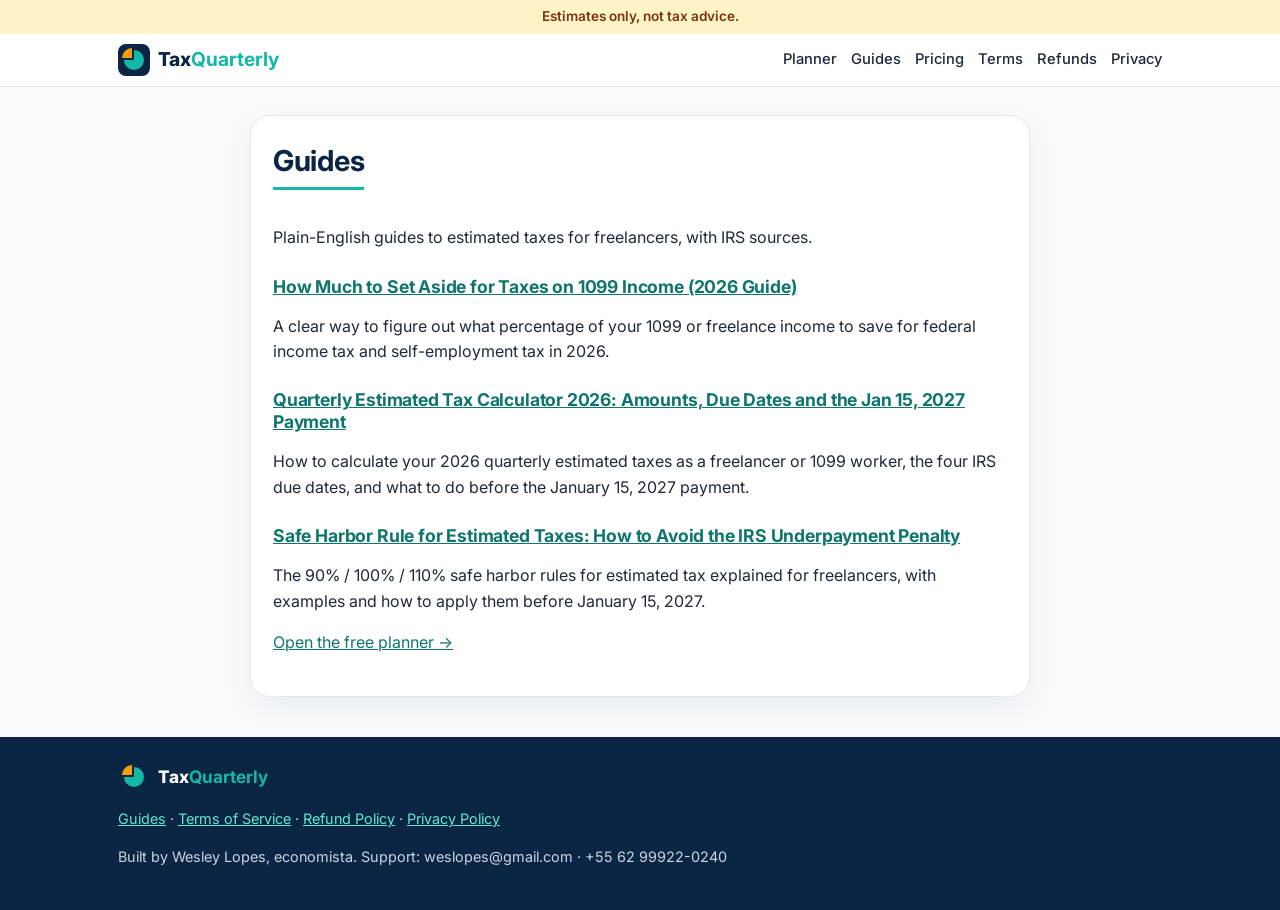
==== guides/index.html @ 536d3cc0 "Add guides section, sitemap and robots.txt" ====
<!doctype html><html lang="en"><head><meta charset="utf-8"><meta name="viewport" content="width=device-width,initial-scale=1"><title>Guides — Quarterly Estimated Tax for Freelancers | TaxQuarterly</title><meta name="description" content="Plain-English guides to quarterly estimated taxes for US freelancers and 1099 workers, with IRS sources."><link rel="canonical" href="https://taxquarterly.app/guides/"><link rel="icon" href="../assets/favicon.svg" type="image/svg+xml"><link rel="preconnect" href="https://fonts.googleapis.com"><link href="https://fonts.googleapis.com/css2?family=Inter:wght@400;500;600;700;800&display=swap" rel="stylesheet"><link rel="stylesheet" href="../style.css"></head><body>
<div class="disclaimer">Estimates only, not tax advice.</div>
<header class="site-head"><div class="wrap"><a class="brand" href="../index.html"><img src="../assets/logo.svg" alt="" width="32" height="32"><span>Tax<b>Quarterly</b></span></a><nav class="topnav"><a href="../index.html">Planner</a><a href="index.html">Guides</a><a href="../index.html#pricing">Pricing</a><a href="../terms.html">Terms</a><a href="../refund.html">Refunds</a><a href="../privacy.html">Privacy</a></nav></div></header>
<div class="wrap"><main class="legal"><h1>Guides</h1><p>Plain-English guides to estimated taxes for freelancers, with IRS sources.</p>
<h2><a href="how-much-to-set-aside-for-taxes-1099.html">How Much to Set Aside for Taxes on 1099 Income (2026 Guide)</a></h2><p>A clear way to figure out what percentage of your 1099 or freelance income to save for federal income tax and self-employment tax in 2026.</p>
<h2><a href="quarterly-estimated-tax-calculator-2026.html">Quarterly Estimated Tax Calculator 2026: Amounts, Due Dates and the Jan 15, 2027 Payment</a></h2><p>How to calculate your 2026 quarterly estimated taxes as a freelancer or 1099 worker, the four IRS due dates, and what to do before the January 15, 2027 payment.</p>
<h2><a href="safe-harbor-estimated-tax.html">Safe Harbor Rule for Estimated Taxes: How to Avoid the IRS Underpayment Penalty</a></h2><p>The 90% / 100% / 110% safe harbor rules for estimated tax explained for freelancers, with examples and how to apply them before January 15, 2027.</p>
<p><a class="btn" href="../index.html">Open the free planner →</a></p></main></div><footer><div class="wrap"><a class="brand" href="../index.html"><img src="../assets/logo.svg" alt="" width="32" height="32"><span>Tax<b>Quarterly</b></span></a><p class="links"><a href="index.html">Guides</a> · <a href="../terms.html">Terms of Service</a> · <a href="../refund.html">Refund Policy</a> · <a href="../privacy.html">Privacy Policy</a></p><p>Built by Wesley Lopes, economista. Support: weslopes@gmail.com · +55 62 99922-0240</p></div></footer></body></html>
---- style.css ----
:root{--navy:#0b2545;--teal:#0f766e;--teal2:#14b8a6;--amber:#f59e0b;--ink:#1e293b;--mut:#64748b;--line:#e2e8f0;--bg:#f8fafc}
*{box-sizing:border-box}html{scroll-behavior:smooth}
body{margin:0;font-family:Inter,system-ui,-apple-system,"Segoe UI",Roboto,sans-serif;color:var(--ink);background:var(--bg);line-height:1.6;font-size:16px}
a{color:var(--teal)}h1,h2,h3{color:var(--navy);line-height:1.25;letter-spacing:-.01em}
.wrap{max-width:1080px;margin:0 auto;padding:0 18px}
.disclaimer{background:#fef3c7;color:#78350f;text-align:center;font-weight:600;font-size:.85em;padding:6px 12px}
.site-head{background:#fff;border-bottom:1px solid var(--line);position:sticky;top:0;z-index:10}
.site-head .wrap{display:flex;align-items:center;justify-content:space-between;gap:12px;flex-wrap:wrap;padding-top:10px;padding-bottom:10px}
.brand{display:flex;align-items:center;gap:8px;font-weight:800;font-size:1.2em;color:var(--navy);text-decoration:none}.brand img{width:32px;height:32px}.brand b{color:var(--teal2)}
.topnav{display:flex;flex-wrap:wrap;gap:4px 14px;font-size:.92em}.topnav a{color:var(--ink);text-decoration:none;font-weight:500}.topnav a:hover{color:var(--teal)}
.hero{background:linear-gradient(135deg,var(--navy),#134e6f 60%,var(--teal));color:#e2e8f0}
.hero .wrap{display:grid;gap:24px;padding-top:36px;padding-bottom:40px;align-items:center}
.hero h1{color:#fff;font-size:2em;margin:.2em 0}.hero p{margin:.5em 0}.hero .what{background:rgba(255,255,255,.08);border:1px solid rgba(255,255,255,.15);border-radius:14px;padding:14px 16px;font-size:.95em}
.hero img{width:100%;max-width:420px;justify-self:center;filter:drop-shadow(0 20px 30px rgba(0,0,0,.25))}
.cta{display:inline-block;background:var(--amber);color:var(--navy);font-weight:700;padding:12px 20px;border-radius:12px;text-decoration:none;margin-top:8px}
.features{display:grid;grid-template-columns:repeat(auto-fit,minmax(220px,1fr));gap:16px;margin:-24px auto 32px;position:relative}
.feat{background:#fff;border:1px solid var(--line);border-radius:16px;padding:18px;box-shadow:0 6px 20px rgba(11,37,69,.06)}.feat img{width:44px;height:44px}.feat h3{margin:.4em 0 .2em;font-size:1.05em}.feat p{margin:0;color:var(--mut);font-size:.93em}
main{display:block}.card{background:#fff;border:1px solid var(--line);border-radius:20px;padding:20px;box-shadow:0 10px 30px rgba(11,37,69,.07);margin:24px 0}
.section-title{font-size:1.5em;margin:1.2em 0 .4em}
fieldset{border:1px solid var(--line);border-radius:14px;margin:14px 0;padding:12px 16px;background:#fcfdfe}legend{font-weight:700;color:var(--navy);padding:0 6px}
label{display:block;margin:8px 0;font-size:.95em}
input[type=number],select{display:block;width:100%;max-width:320px;margin-top:4px;padding:10px 12px;border:1px solid #cbd5e1;border-radius:10px;font:inherit;background:#fff}
input:focus,select:focus{outline:3px solid rgba(20,184,166,.3);border-color:var(--teal2)}
input[type=checkbox]{accent-color:var(--teal);width:18px;height:18px;vertical-align:middle}
#periods{display:grid;grid-template-columns:repeat(auto-fill,minmax(150px,1fr));gap:6px}
#out{background:linear-gradient(135deg,#ecfeff,#f0fdfa);border:1px solid #99f6e4;border-radius:16px;padding:16px 18px;margin-top:16px;overflow-x:auto}
.big{font-size:1.8em;font-weight:800;color:var(--teal)}table{border-collapse:collapse;width:100%}td{padding:6px 12px 6px 0;border-bottom:1px solid #ccfbf1}
.pro{margin:40px 0}.plans{display:grid;grid-template-columns:repeat(auto-fit,minmax(280px,1fr));gap:18px}
.plan{background:#fff;border:1px solid var(--line);border-radius:20px;padding:6px 22px 20px;box-shadow:0 8px 24px rgba(11,37,69,.06)}
.plan.featured{border:2px solid var(--teal2);background:linear-gradient(180deg,#f0fdfa,#fff 40%)}
.plan ul{padding:0;list-style:none}.plan li{padding:6px 0 6px 28px;position:relative}.plan li:before{content:"";position:absolute;left:0;top:10px;width:18px;height:18px;border-radius:50%;background:var(--teal2) url("data:image/svg+xml,%3Csvg xmlns='http://www.w3.org/2000/svg' viewBox='0 0 20 20'%3E%3Cpath d='M5 10l3 3 7-7' stroke='white' stroke-width='2.5' fill='none'/%3E%3C/svg%3E") center/14px no-repeat}
.soon{font-size:.6em;background:var(--amber);color:var(--navy);padding:2px 8px;border-radius:999px;vertical-align:middle}
.fine{font-size:.85em;color:var(--mut)}button{font:inherit;width:100%;padding:12px;border-radius:12px;border:0;background:var(--navy);color:#fff;font-weight:600}button[disabled]{opacity:.55;cursor:not-allowed}
.sources{font-size:.88em;color:var(--mut);background:#fff;border:1px solid var(--line);border-radius:16px;padding:6px 18px 12px;margin-bottom:32px}.sources h2{font-size:1.1em}
footer{background:var(--navy);color:#cbd5e1;font-size:.9em;margin-top:40px}footer .wrap{padding-top:24px;padding-bottom:28px}footer a{color:#5eead4}footer .disclaimer{border-radius:10px;margin-bottom:12px}
footer .brand{color:#fff;margin-bottom:6px}
.legal{max-width:780px;margin:28px auto;background:#fff;border:1px solid var(--line);border-radius:20px;padding:8px 22px 24px;box-shadow:0 10px 30px rgba(11,37,69,.06)}
.legal h1{font-size:1.8em;border-bottom:3px solid var(--teal2);padding-bottom:8px;display:inline-block}.legal h2{font-size:1.1em;margin-top:1.4em;color:var(--teal)}
@media(min-width:820px){.hero .wrap{grid-template-columns:1.2fr 1fr;padding-top:56px;padding-bottom:72px}.hero h1{font-size:2.7em}.card{padding:28px 32px}form{display:grid;grid-template-columns:1fr 1fr;gap:0 18px}}
@media(max-width:480px){.legal{margin:16px 12px;padding:4px 16px 18px}}
.hero-media{position:relative;margin:0 0 18px;justify-self:center;width:100%;max-width:520px}
.hero-media .photo{display:block;width:100%;height:auto;border-radius:22px;box-shadow:0 24px 50px rgba(0,0,0,.35);border:4px solid rgba(255,255,255,.15);max-width:none;filter:none}
.float-card{position:absolute;left:-6px;bottom:-16px;display:flex;align-items:center;gap:10px;background:#fff;color:var(--navy);border-radius:14px;padding:10px 14px;box-shadow:0 12px 28px rgba(11,37,69,.3)}
.float-card img{width:34px;height:34px;filter:none}.float-card small{display:block;color:var(--mut);font-size:.75em;line-height:1.2}.float-card strong{font-size:1.05em}
.hero-media .mini{position:absolute;right:-10px;top:-18px;width:110px;filter:drop-shadow(0 10px 16px rgba(0,0,0,.3))}
@media(max-width:480px){.hero-media .mini{width:80px;right:-4px}.float-card{left:8px}}
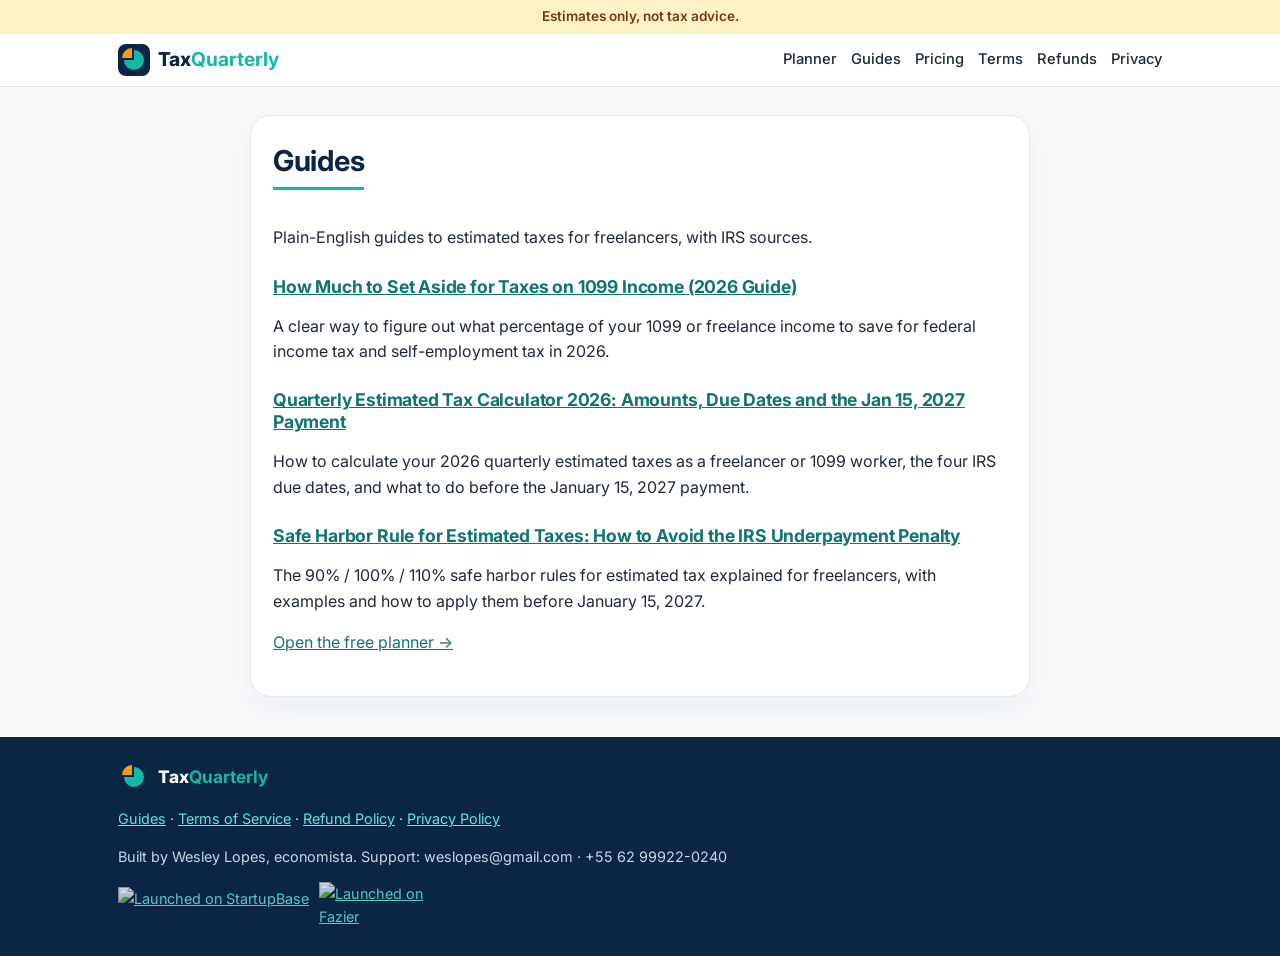
==== commit 6c067f41: "Footer: StartupBase + Fazier launch badges" ====
--- a/guides/index.html
+++ b/guides/index.html
@@ -5,4 +5,4 @@
 <h2><a href="how-much-to-set-aside-for-taxes-1099.html">How Much to Set Aside for Taxes on 1099 Income (2026 Guide)</a></h2><p>A clear way to figure out what percentage of your 1099 or freelance income to save for federal income tax and self-employment tax in 2026.</p>
 <h2><a href="quarterly-estimated-tax-calculator-2026.html">Quarterly Estimated Tax Calculator 2026: Amounts, Due Dates and the Jan 15, 2027 Payment</a></h2><p>How to calculate your 2026 quarterly estimated taxes as a freelancer or 1099 worker, the four IRS due dates, and what to do before the January 15, 2027 payment.</p>
 <h2><a href="safe-harbor-estimated-tax.html">Safe Harbor Rule for Estimated Taxes: How to Avoid the IRS Underpayment Penalty</a></h2><p>The 90% / 100% / 110% safe harbor rules for estimated tax explained for freelancers, with examples and how to apply them before January 15, 2027.</p>
-<p><a class="btn" href="../index.html">Open the free planner →</a></p></main></div><footer><div class="wrap"><a class="brand" href="../index.html"><img src="../assets/logo.svg" alt="" width="32" height="32"><span>Tax<b>Quarterly</b></span></a><p class="links"><a href="index.html">Guides</a> · <a href="../terms.html">Terms of Service</a> · <a href="../refund.html">Refund Policy</a> · <a href="../privacy.html">Privacy Policy</a></p><p>Built by Wesley Lopes, economista. Support: weslopes@gmail.com · +55 62 99922-0240</p></div></footer></body></html>+<p><a class="btn" href="../index.html">Open the free planner →</a></p></main></div><footer><div class="wrap"><a class="brand" href="../index.html"><img src="../assets/logo.svg" alt="" width="32" height="32"><span>Tax<b>Quarterly</b></span></a><p class="links"><a href="index.html">Guides</a> · <a href="../terms.html">Terms of Service</a> · <a href="../refund.html">Refund Policy</a> · <a href="../privacy.html">Privacy Policy</a></p><p>Built by Wesley Lopes, economista. Support: weslopes@gmail.com · +55 62 99922-0240</p><div class="launch-badges" style="display:flex;gap:10px;align-items:center;flex-wrap:wrap;margin-top:12px;opacity:.85"><a href="https://startupbase.io/products/taxquarterly?utm_source=startupbase&amp;utm_medium=badge&amp;utm_campaign=launch-badge-light" target="_blank" rel="noopener noreferrer"><img src="https://statics.startupbase.io/site/badges/launched-on-sb.svg" alt="Launched on StartupBase" height="36" style="height:36px;width:auto;display:block" loading="lazy"></a><a href="https://fazier.com" target="_blank" rel="noopener noreferrer"><img src="https://fazier.com/api/v1//public/badges/launch_badges.svg?badge_type=launched&amp;theme=light" alt="Launched on Fazier" width="110" style="width:110px;height:auto;display:block" loading="lazy"></a></div></div></footer></body></html>
--- a/style.css
+++ b/style.css
@@ -44,3 +44,11 @@
 .float-card img{width:34px;height:34px;filter:none}.float-card small{display:block;color:var(--mut);font-size:.75em;line-height:1.2}.float-card strong{font-size:1.05em}
 .hero-media .mini{position:absolute;right:-10px;top:-18px;width:110px;filter:drop-shadow(0 10px 16px rgba(0,0,0,.3))}
 @media(max-width:480px){.hero-media .mini{width:80px;right:-4px}.float-card{left:8px}}
+.buy{display:grid;gap:10px}.buy-btn.alt{background:var(--teal)}
+.badge{font-size:.5em;background:#e2e8f0;color:var(--navy);padding:3px 10px;border-radius:999px;vertical-align:middle}.badge.on{background:var(--teal2);color:#fff}
+.pro-grid{display:grid;grid-template-columns:repeat(auto-fit,minmax(280px,1fr));gap:16px}.tool{border:1px solid var(--line);border-radius:16px;padding:4px 16px 16px;background:#fcfdfe}.tool.wide{grid-column:1/-1}
+.tool h3{display:flex;align-items:center;gap:8px;font-size:1.05em}.tool h3 img{width:26px;height:26px}.tool-out{overflow-x:auto}.tool table th{text-align:left;font-size:.85em;color:var(--mut)}
+.hist-form,#restore-form{display:grid;grid-template-columns:repeat(auto-fit,minmax(130px,1fr));gap:8px}.tool input:not([type=checkbox]){padding:10px 12px;border:1px solid #cbd5e1;border-radius:10px;font:inherit;width:100%;box-sizing:border-box}
+.row{display:flex;gap:8px;margin-top:10px}button.ghost{background:#fff;color:var(--navy);border:1px solid var(--navy)}button.x{width:auto;padding:2px 10px;background:#fee2e2;color:#991b1b}
+#print-summary{display:none}
+@media print{body>*:not(#print-summary){display:none!important}#print-summary{display:block!important;color:#000;font:11pt/1.4 Inter,Arial,sans-serif}#print-summary table{width:100%}#print-summary td{border-bottom:1px solid #ddd;padding:4px}}
